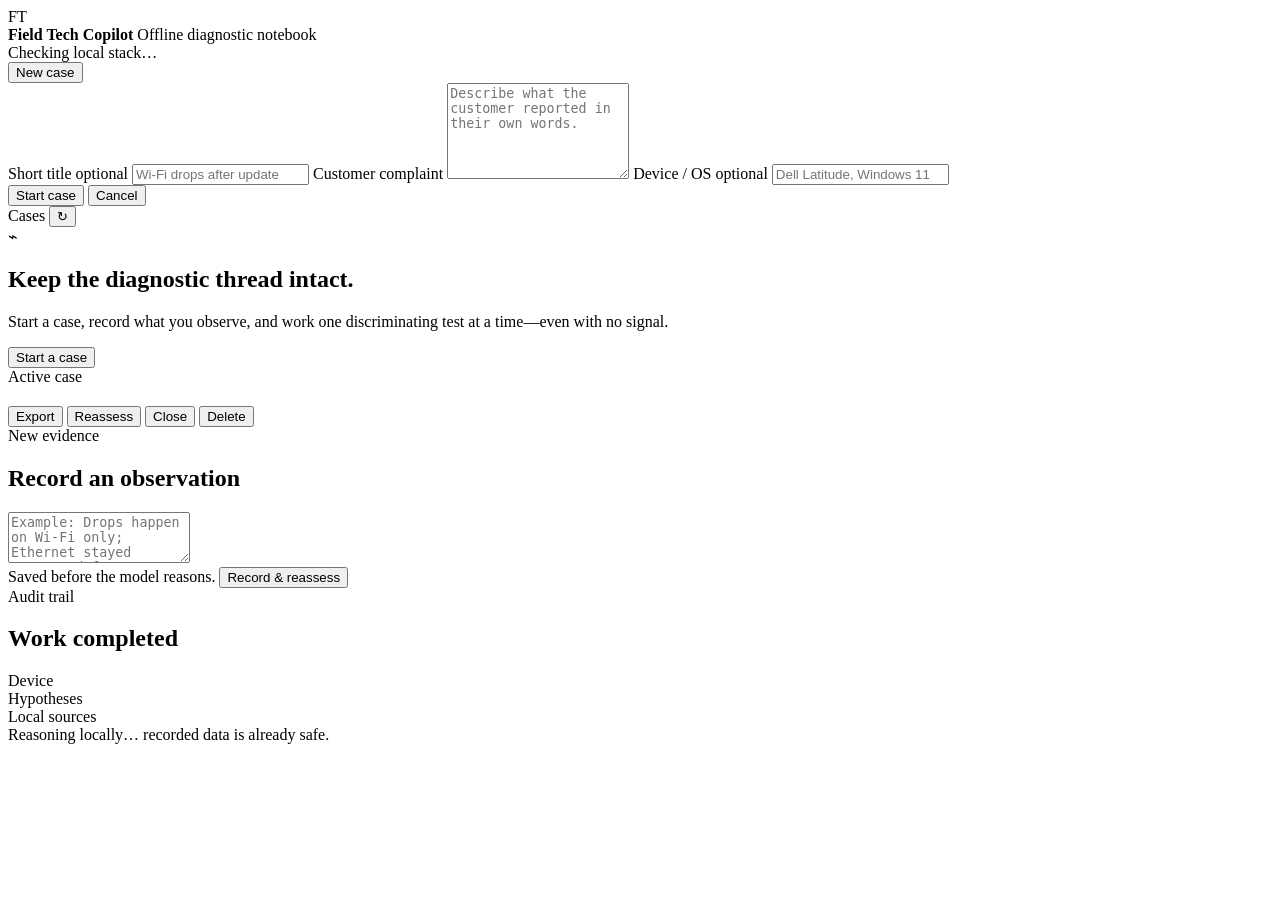
==== src/fieldtech/api/static/index.html @ 317d87a9 "Initial offline field tech copilot foundation" ====
<!doctype html>
<html lang="en">
  <head>
    <meta charset="utf-8">
    <meta name="viewport" content="width=device-width, initial-scale=1">
    <meta name="fieldtech-token" content="__FIELDTECH_TOKEN__">
    <title>Field Tech Copilot</title>
    <link rel="icon" href="data:image/svg+xml,%3Csvg xmlns='http://www.w3.org/2000/svg' viewBox='0 0 64 64'%3E%3Crect width='64' height='64' rx='16' fill='%2310271e'/%3E%3Cpath d='M18 19h29v8H28v7h16v8H28v15H18z' fill='%23d9f36c'/%3E%3C/svg%3E">
    <link rel="stylesheet" href="/static/styles.css">
    <script src="/static/app.js" defer></script>
  </head>
  <body>
    <header class="topbar">
      <div class="brand">
        <span class="brand-mark">FT</span>
        <div>
          <strong>Field Tech Copilot</strong>
          <span>Offline diagnostic notebook</span>
        </div>
      </div>
      <div id="health" class="health health-loading">Checking local stack…</div>
    </header>

    <main class="shell">
      <aside class="sidebar">
        <button id="new-case-toggle" class="primary wide" type="button">New case</button>
        <form id="new-case-form" class="new-case-form hidden">
          <label>
            Short title <span>optional</span>
            <input id="case-title" maxlength="300" placeholder="Wi-Fi drops after update">
          </label>
          <label>
            Customer complaint
            <textarea id="case-complaint" required rows="6" maxlength="8000" placeholder="Describe what the customer reported in their own words."></textarea>
          </label>
          <label>
            Device / OS <span>optional</span>
            <input id="case-device" maxlength="300" placeholder="Dell Latitude, Windows 11">
          </label>
          <div class="button-row">
            <button class="primary" type="submit">Start case</button>
            <button id="new-case-cancel" class="ghost" type="button">Cancel</button>
          </div>
        </form>
        <div class="sidebar-heading">
          <span>Cases</span>
          <button id="reload-cases" class="icon-button" type="button" aria-label="Reload cases">↻</button>
        </div>
        <nav id="case-list" class="case-list" aria-label="Cases"></nav>
      </aside>

      <section id="workspace" class="workspace">
        <div id="empty-state" class="empty-state">
          <div class="empty-icon">⌁</div>
          <h1>Keep the diagnostic thread intact.</h1>
          <p>Start a case, record what you observe, and work one discriminating test at a time—even with no signal.</p>
          <button id="empty-new-case" class="primary" type="button">Start a case</button>
        </div>

        <div id="case-view" class="case-view hidden">
          <div class="case-header">
            <div>
              <div class="eyebrow">Active case</div>
              <h1 id="view-title"></h1>
              <p id="view-complaint" class="complaint"></p>
            </div>
            <div class="case-actions">
              <button id="export-case" class="ghost" type="button">Export</button>
              <button id="refresh-case" class="ghost" type="button">Reassess</button>
              <button id="close-case" class="ghost" type="button">Close</button>
              <button id="delete-case" class="danger-ghost" type="button">Delete</button>
            </div>
          </div>

          <div id="case-error" class="alert alert-error hidden"></div>

          <div class="case-grid">
            <div class="main-column">
              <section id="assessment-card" class="panel assessment-panel"></section>
              <section id="next-action-card" class="panel next-action-panel"></section>
              <section class="panel">
                <div class="panel-heading">
                  <div>
                    <div class="eyebrow">New evidence</div>
                    <h2>Record an observation</h2>
                  </div>
                </div>
                <form id="observation-form">
                  <textarea id="observation-text" required rows="3" maxlength="8000" placeholder="Example: Drops happen on Wi-Fi only; Ethernet stayed connected for 15 minutes."></textarea>
                  <div class="form-footer">
                    <span>Saved before the model reasons.</span>
                    <button class="primary" type="submit">Record &amp; reassess</button>
                  </div>
                </form>
              </section>
              <section class="panel">
                <div class="panel-heading">
                  <div>
                    <div class="eyebrow">Audit trail</div>
                    <h2>Work completed</h2>
                  </div>
                </div>
                <div id="timeline" class="timeline"></div>
              </section>
            </div>

            <aside class="detail-column">
              <section class="panel compact">
                <div class="eyebrow">Device</div>
                <div id="device-details" class="device-details"></div>
              </section>
              <section class="panel compact">
                <div class="eyebrow">Hypotheses</div>
                <div id="hypotheses" class="hypotheses"></div>
              </section>
              <section class="panel compact">
                <div class="eyebrow">Local sources</div>
                <div id="citations" class="citations"></div>
              </section>
            </aside>
          </div>
        </div>
      </section>
    </main>

    <div id="busy" class="busy hidden" role="status" aria-live="polite">
      <div class="spinner"></div>
      <span>Reasoning locally… recorded data is already safe.</span>
    </div>
    <div id="toast" class="toast hidden" role="status"></div>
  </body>
</html>
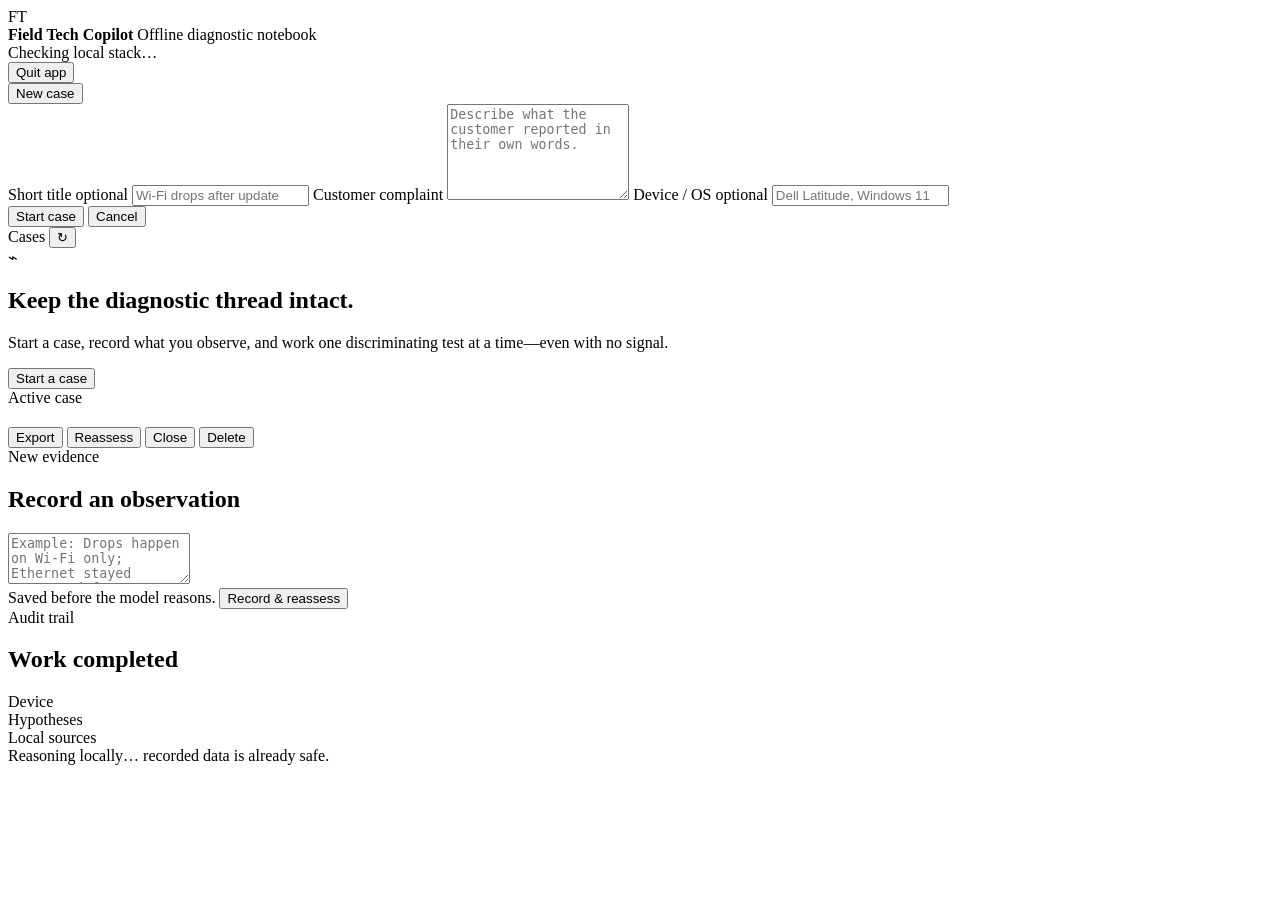
==== commit b2120a82: "Add offline Windows field kit and download site" ====
--- a/src/fieldtech/api/static/index.html
+++ b/src/fieldtech/api/static/index.html
@@ -18,7 +18,10 @@
           <span>Offline diagnostic notebook</span>
         </div>
       </div>
-      <div id="health" class="health health-loading">Checking local stack…</div>
+      <div class="topbar-actions">
+        <div id="health" class="health health-loading">Checking local stack…</div>
+        <button id="quit-app" class="quit-button hidden" type="button">Quit app</button>
+      </div>
     </header>
 
     <main class="shell">
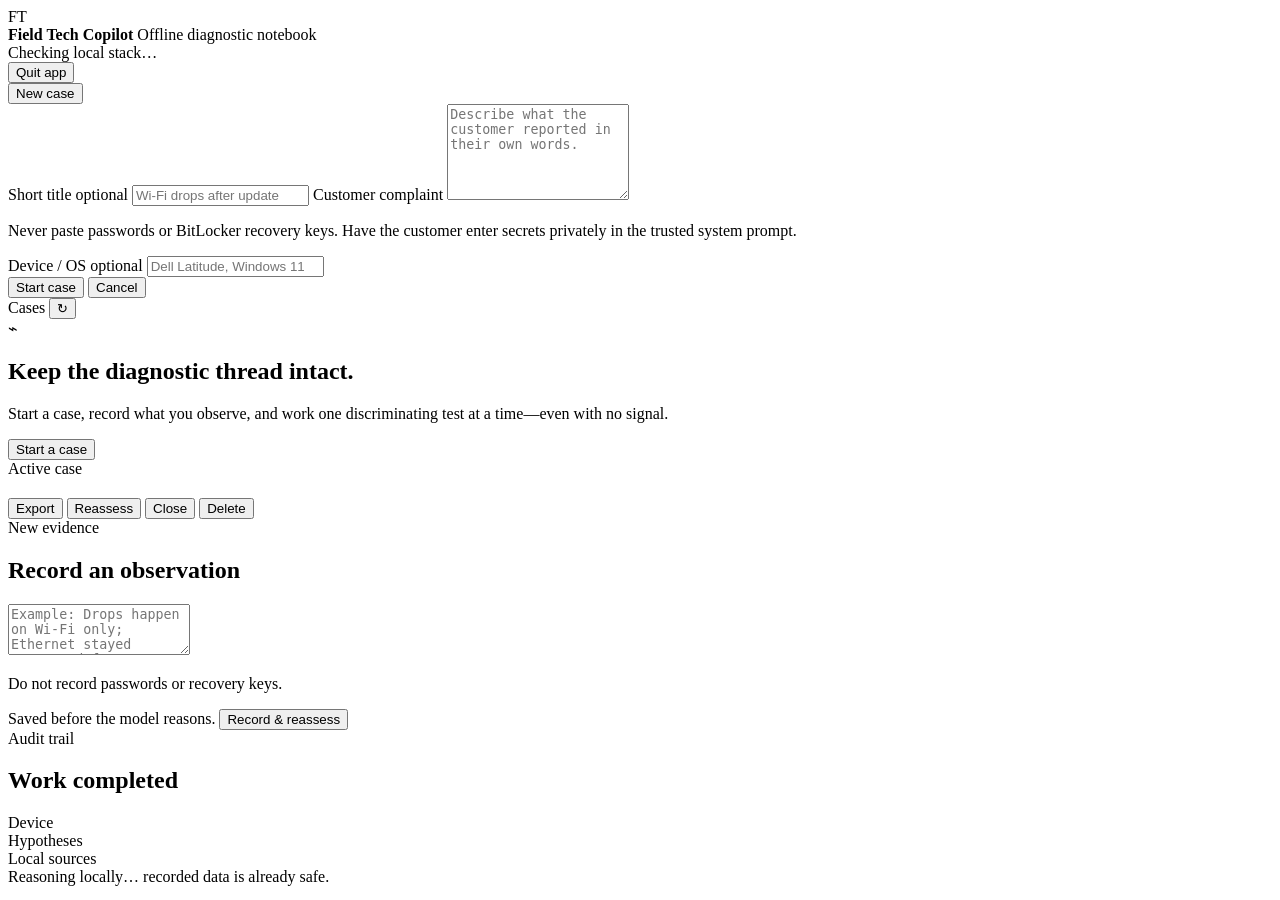
==== commit 7b7bba4d: "Integrate field-tested safety and model evaluation" ====
--- a/src/fieldtech/api/static/index.html
+++ b/src/fieldtech/api/static/index.html
@@ -36,6 +36,7 @@
             Customer complaint
             <textarea id="case-complaint" required rows="6" maxlength="8000" placeholder="Describe what the customer reported in their own words."></textarea>
           </label>
+          <p class="privacy-note">Never paste passwords or BitLocker recovery keys. Have the customer enter secrets privately in the trusted system prompt.</p>
           <label>
             Device / OS <span>optional</span>
             <input id="case-device" maxlength="300" placeholder="Dell Latitude, Windows 11">
@@ -90,6 +91,7 @@
                 </div>
                 <form id="observation-form">
                   <textarea id="observation-text" required rows="3" maxlength="8000" placeholder="Example: Drops happen on Wi-Fi only; Ethernet stayed connected for 15 minutes."></textarea>
+                  <p class="privacy-note">Do not record passwords or recovery keys.</p>
                   <div class="form-footer">
                     <span>Saved before the model reasons.</span>
                     <button class="primary" type="submit">Record &amp; reassess</button>
